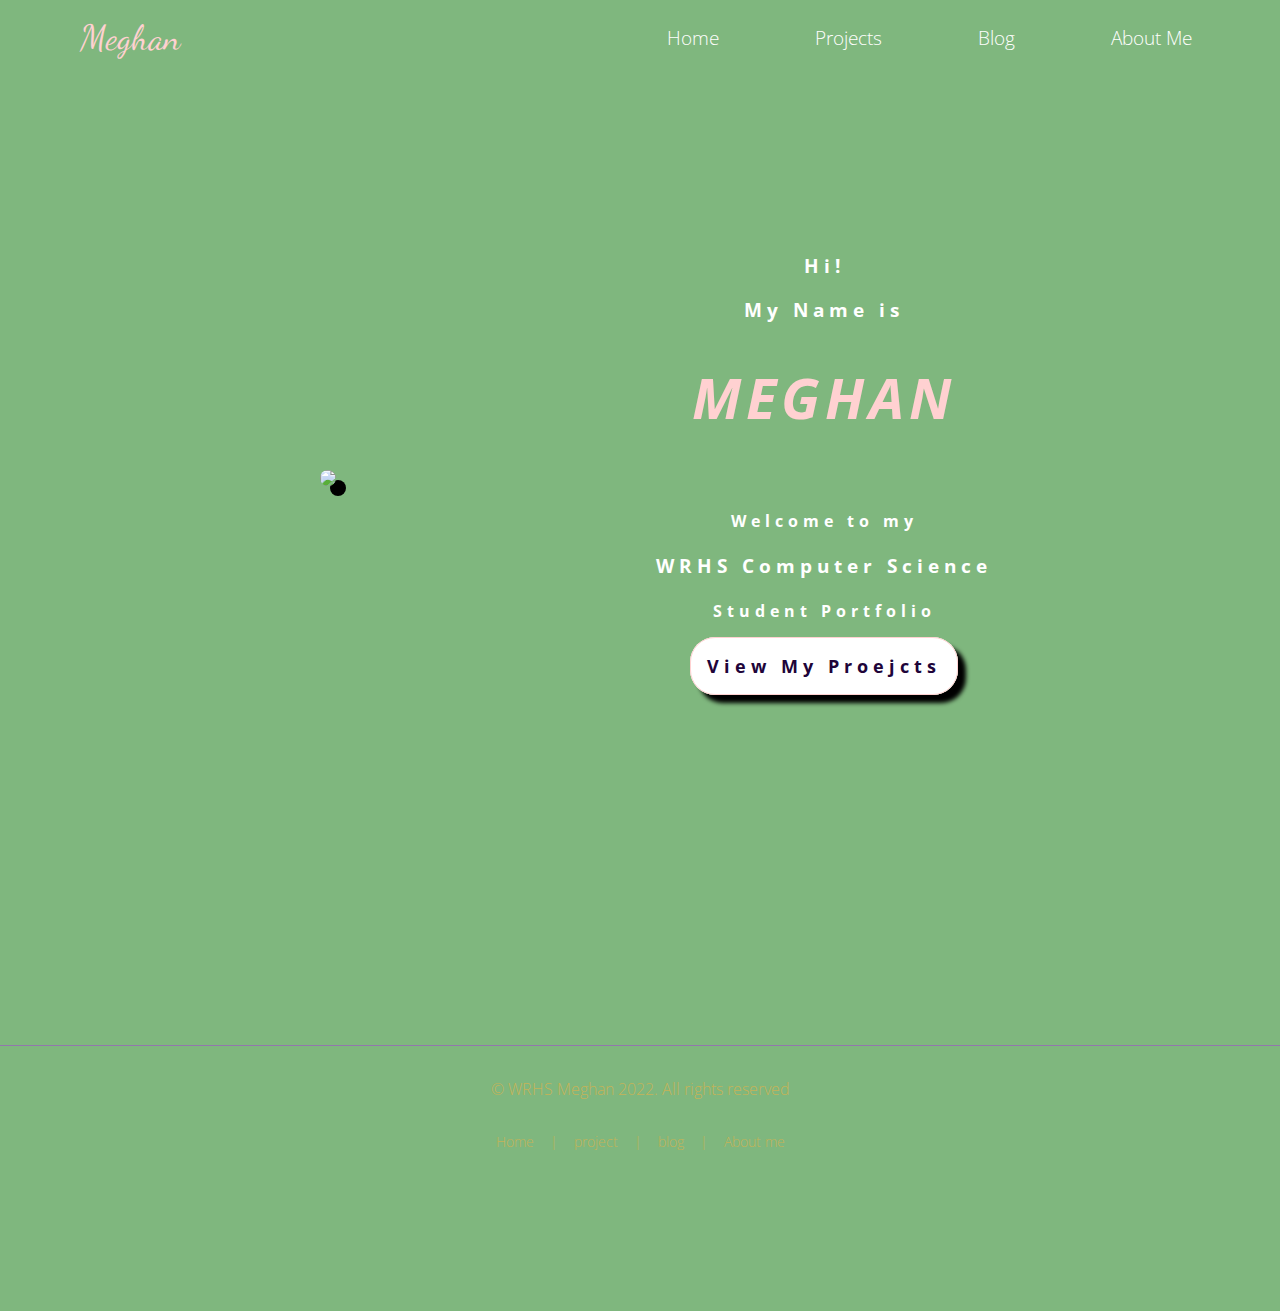
==== index.html @ 903379c4 "Complete project launch 5.0" ====
<!DOCTYPE html>
<html lang="en">
<head>
    <meta charset="UTF-8">
    <meta name="viewport" content="width=device-width, initial-scale=1.0">
    <meta http-equiv="X-UA-Compatible" content="ie=edge">
    <link rel="stylesheet" href="style.css" title="" type="text/css" />
    <link rel="stylesheet" href="nav.css" type="text/css" />
    <title>Meghan's Portfolio</title>
</head>
<body>
     <!--Navigation menu -->
    <nav class="navbar">
        <!--logo -->
        <div class="logo">Meghan</div>
        <!-- hamburger toggle -->
        <a href="#" class="toggle-button">
            <span class="bar"></span>
             <span class="bar"></span>
              <span class="bar"></span>
        </a>
         <!-- page navigation links  -->
         <div class="navbar-links">
             <ul>
                <li><a href="index.html">Home</a></li>
                <li><a href="projects.html">Projects</a></li>
                <li><a href="blog.html">Blog</a></li>
                <li><a href="aboutMe.html">About Me</a></li>
             </ul> <!--close ul list-->
         </div> <!--close navbar links class -->
    </nav> <!--close navbar class-->
    
     <!--Hero Section -->
    <section class="hero">
       <div class="heroImage">
           <img src="assets/aladdin2.jpeg"></img>
           
       </div>  <!-- Close heroImage class-->
       <div class="heroText">
           <div class="heroTextTop">
               <h3>Hi! </h3>
               <h3> My Name is</h3>
               <h1 class="heroName"><em>Meghan</em></h1>
               </div> <!-- Close herotexttop class-->
                   <div class="herotextBottom">
                       <h4>Welcome to my</h4>
                       <h3>WRHS Computer Science </h3>
                       <h4>Student Portfolio</h4>
                   </div>    
                  
             <div class="heroButton">
                 <a href="project.html" class="button">View My Proejcts</a>
              </div> <!-- Close heroButton class-->
           </div> <!-- Close heroText class-->
           
       
    </section> <!-- close hero class-->
    
    <footer>
        <p class="copyright">&copy; WRHS Meghan 2022. All rights reserved</p>
        <ul class="bottomNav">
           <li><a href="index.html">Home</a></li> 
           <li class="divider">|</li>
            <li><a href="projects.html">project</a></li> 
           <li class="divider">|</li> <li><a href="blog.html">blog</a></li> 
           <li class="divider">|</li> <li><a href="aboutMe.html">About me</a></li> 
           
        </ul>
    </footer>
    
        
   
    
    
    <script type="text/javascript" src="script.js"></script>
</body>
</html>
---- style.css ----
/*
Color Palette
background color: #200439
primary: #512C73
secondary: #361356
tertiary: #6F4D8F
accent: #9277AC
vegasGold: #c5b358
white: #fff
black: #000  
*/
html {
    /* if we add any padding or border into an element it does not affect the width of the element */
    
    box-sizing: border-box;
}

body {
    margin: 0;
    padding: 0;
    font-family: 'Open Sans', sans-serif;
    font-weight: 300;
    background-color: #7FB77E;
    color: #fff;
}

.hero {
    display: flex;
    flex-direction: column;
  justify-content: space-evenly;  
  align-items: center;
  }
  
  .heroImage {
      padding: 2rem;
  }
  
  .heroImage img {
      border-radius: 6rem;
      box-shadow: 10px 10px #000;
      width: 100%;
      height: auto;
  }
  
  .heroText {
      font-size: 0.7rem;
      padding-bottom: 2rem;
      text-align: center;
      letter-spacing: 5px;
       } 
       
       .heroName {
           color: #FFD1D1;
           font-size: 2.5rem;
           text-transform: uppercase;
       }
       
       .heroTextTop {
           padding: 1rem;
       }
       
       .heroTextBottom {
           padding: 1rem;
       }
       
       .heroButton {
           margin: 2rem;
       }
       
       .button {
           background-color: #fff;
           padding: 1rem;
           border: 1px solid #FFD1D1;
           border-radius: 25px;
           font-size: 0.9rem;
           font-weight:700;
           color: #200439;
           text-decoration: none;
           box-shadow: 8px 8px 4px #000;
       }
       
       .button:hover {
           background-color: #FFD1D1;
           color: #fff;
           transform: scale(1.5);
           /* (150% zoom - Note if the zoom is to large, it will go outside of the viewport)*/
       }
       
       .projectsHeader {
           margin: 1.5rem 3rem;
           text-align: center;
           padding: 0.5rem;
           letter-spacing: 4px;
       }
       
       .projectCard {
           background-color: #fff;
           color: #200439;
           margin: 4rem 3rem;
           padding: 0.5rem 2rem;
           text-align: center;
           border: 1px solid #9277AC;
           border-radius: 1rem;
           box-shadow: 10px 10px 5px #000; 
       }
       
       .projectCard img {
           width: 100%;
           height: auto;
           border-radius: 3rem;
           margin: 1rem 0;
       }
       
       .projectCard h2 {
           margin: 0.5rem 1rem 1.5rem 1rem;
           font-weight: 600;
       }
       
       .projectCard p {
           font-size: 1rem;
           font-weight: 400;
       }
       
       .projectIcons {
           display: flex;
           justify-content: space-evenly;
           font-size: 1.2rem;
           margin-top: 2rem;
       }
       
       .projectIcons p {
           margin: 0 0 1rem 0;
           font-size: 0.8rem;
       }
       
       .fa-github {
           font-size: 2.2rem;
           padding: 1.5rem;
       }
       
       .fa-file {
           font-size: 2.2rem;
           padding: 1.5rem;
       }
       
       
       
       
       footer {
           text-align:center;
           color: #c5b358;
           margin: 10rem 0;
           border-top: 1px solid #9277AC;
       }
       
       .copyright {
           margin: 1rem;
           padding: 1rem;
           font-size: 1rem;
           color: #c5b358;
           display: block;
       }
       
       
       .filler {
           display: flex;
           flex-direction: column;
           justify-content: center;
           align-items: center;
           margin: 0;
           height: 80vh;
       }
       
       
       @media (min-width: 800px) {
           .hero {
               flex-direction: row;
               justify-content: space-evenly;
               align-items: center;
               height: 90vh;
           }
           
           .heroText {
               font-size: 1rem;
           }
           
           .heroName {
               font-size: 3.5rem;
           }
           
           .button {
               font-size: 1.1rem;
           }
           
           .projectGallery {
               display: flex;
               flex-direction: row;
               justify-content:center;
               flex-wrap: wrap;
           }
           
           .projectCard {
               max-width: 20%;
           }
       }
---- nav.css ----
/*
Color Palette
background color: #200439
primary: #512C73
secondary: #361356
tertiary: #6F4D8F
accent: #9277AC
vegasGold: #c5b358
white: #fff
black: #000  
*/

@import url('https://fonts.googleapis.com/css2?family=Dancing+Script:wght@400;700&family=Open+Sans:wght@300&family=Poppins:wght@900&display=swap');
@import url('https://fonts.googleapis.com/css2?family=Dancing+Script:wght@400;700&family=Open+Sans:wght@300;400;600;700&family=Poppins:wght@900&display=swap');

.navbar {
    display: flex;
    justify-content: space-between;
    align-items: center;
    padding: 0 2.5rem;
}

.logo {
    font-size: 2.2rem;
    margin: 0.75rem 2.5rem;
    color: #FFD1D1;
    font-family: 'Dancing Script', cursive;
}

.navbar-links ul {
    margin: 0;
    padding: 0;
    display: flex;
}

.navbar-links li {
    list-style: none;
    padding: 1rem;
    font-size: 1.2rem;
}

.navbar-links li a {
    text-decoration: none;
    color: #fff;
    padding: 0.5rem 2rem;
    display: block;
}

.navbar-links li:hover {
    background-color: #361356;
}

.toggle-button {
    position: absolute;
    top: 1.5rem;
    right: 1.5rem;
    display: none;
    flex-direction: column;
    justify-content: space-between;
    width: 30px;
    height: 20px;
}

.toggle-button .bar {
    height: 3px;
    width: 100%;
    background-color: #fff;
    border-radius: 10px;
}


.bottomNav  {
    margin: 0;
    padding: 0;
    display: flex;
    justify-content: center;
    align-items:center;
}


.bottomNav li {
    list-style: none;
    font-size: 0.9rem;
    padding: 0 0.5rem;
}

.bottomNav li a {
    text-decoration: none;
    color: #c5b358;
    display: block;
}


@media (max-width: 800px) {
    .toggle-button {
        display: flex;
    }

    .navbar-links {
        display: none;
        width: 100%;
    }
    
    .navbar {
        flex-direction: column;
        align-items: flex-start;
    }

    .navbar-links ul {
        width: 100%;
        flex-direction: column;
    }

    .navbar-links li {
        text-align: center;
    }

    .navbar-links.active {
        display: flex;
    }
}
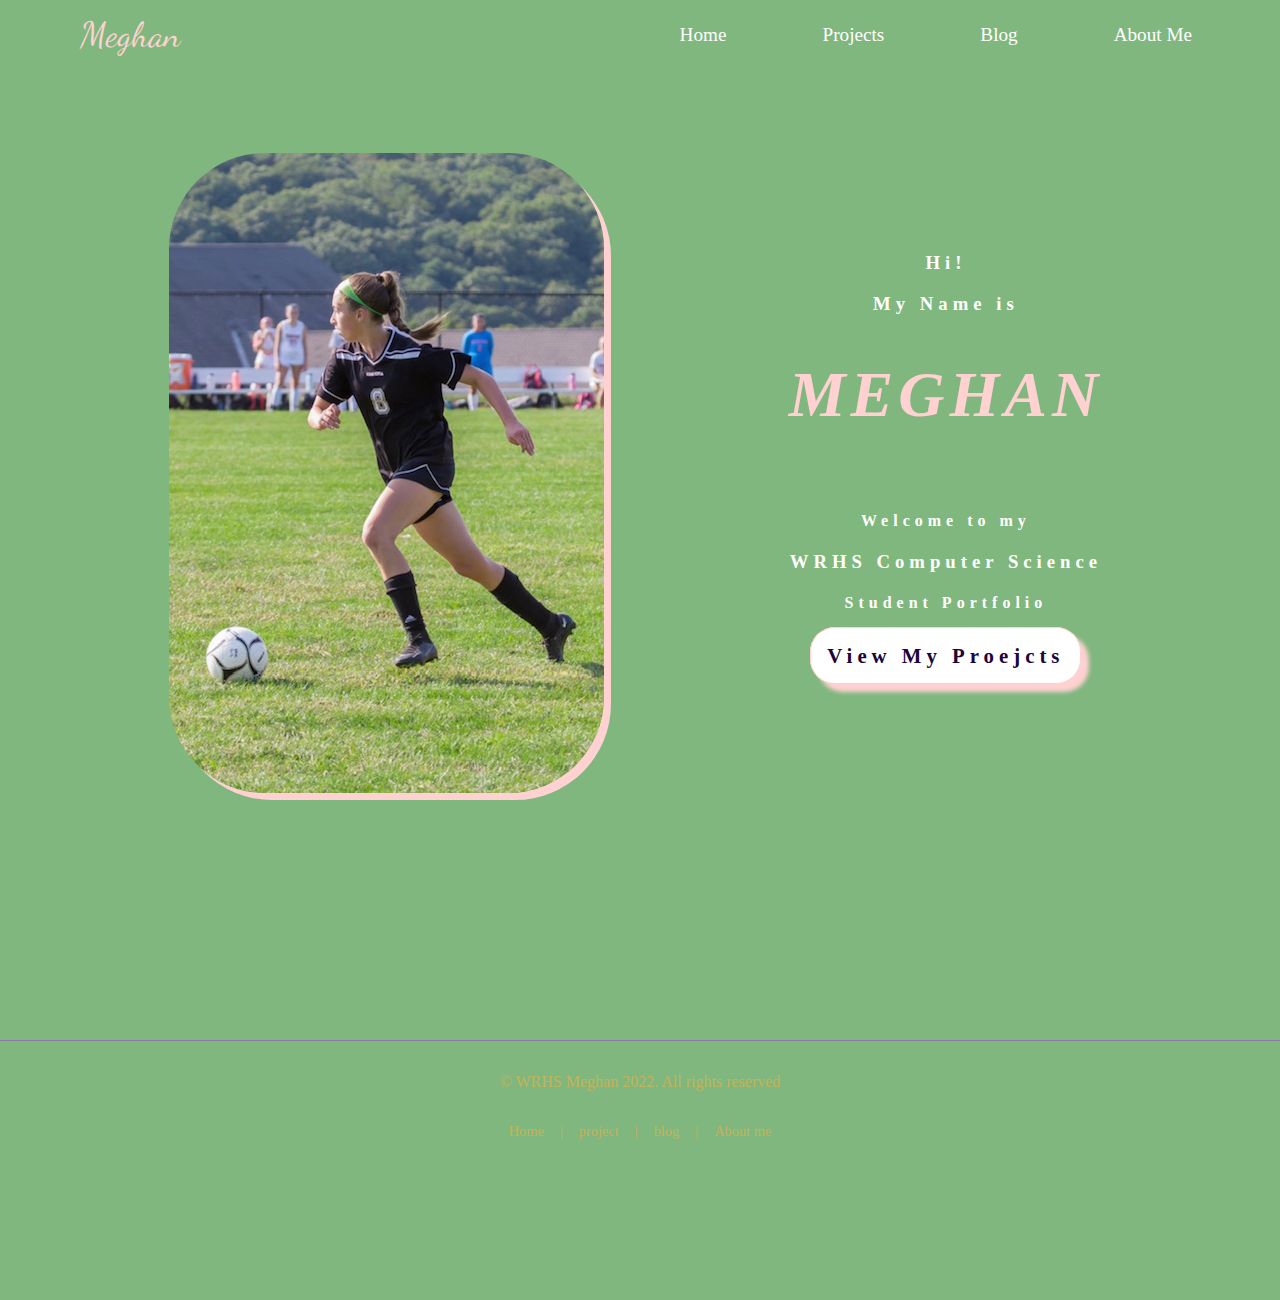
==== commit cd2c5283: "changed colors and added portfollios" ====
--- a/index.html
+++ b/index.html
@@ -33,7 +33,7 @@
      <!--Hero Section -->
     <section class="hero">
        <div class="heroImage">
-           <img src="assets/aladdin2.jpeg"></img>
+           <img src="assets/IMG_5664.jpg"></img>
            
        </div>  <!-- Close heroImage class-->
        <div class="heroText">
--- a/style.css
+++ b/style.css
@@ -18,7 +18,7 @@
 body {
     margin: 0;
     padding: 0;
-    font-family: 'Open Sans', sans-serif;
+    font-family: 'Lora', serif;
     font-weight: 300;
     background-color: #7FB77E;
     color: #fff;
@@ -32,12 +32,12 @@
   }
   
   .heroImage {
-      padding: 2rem;
+      padding: .5rem;
   }
   
   .heroImage img {
       border-radius: 6rem;
-      box-shadow: 10px 10px #000;
+      box-shadow: 7px 7px #FFD1D1;
       width: 100%;
       height: auto;
   }
@@ -76,7 +76,7 @@
            font-weight:700;
            color: #200439;
            text-decoration: none;
-           box-shadow: 8px 8px 4px #000;
+           box-shadow: 8px 8px 4px #FFD1D1;
        }
        
        .button:hover {
@@ -185,11 +185,11 @@
            }
            
            .heroName {
-               font-size: 3.5rem;
+               font-size: 4rem;
            }
            
            .button {
-               font-size: 1.1rem;
+               font-size: 1.3rem;
            }
            
            .projectGallery {
--- a/nav.css
+++ b/nav.css
@@ -47,7 +47,7 @@
 }
 
 .navbar-links li:hover {
-    background-color: #361356;
+    background-color: #FFD1D1;
 }
 
 .toggle-button {
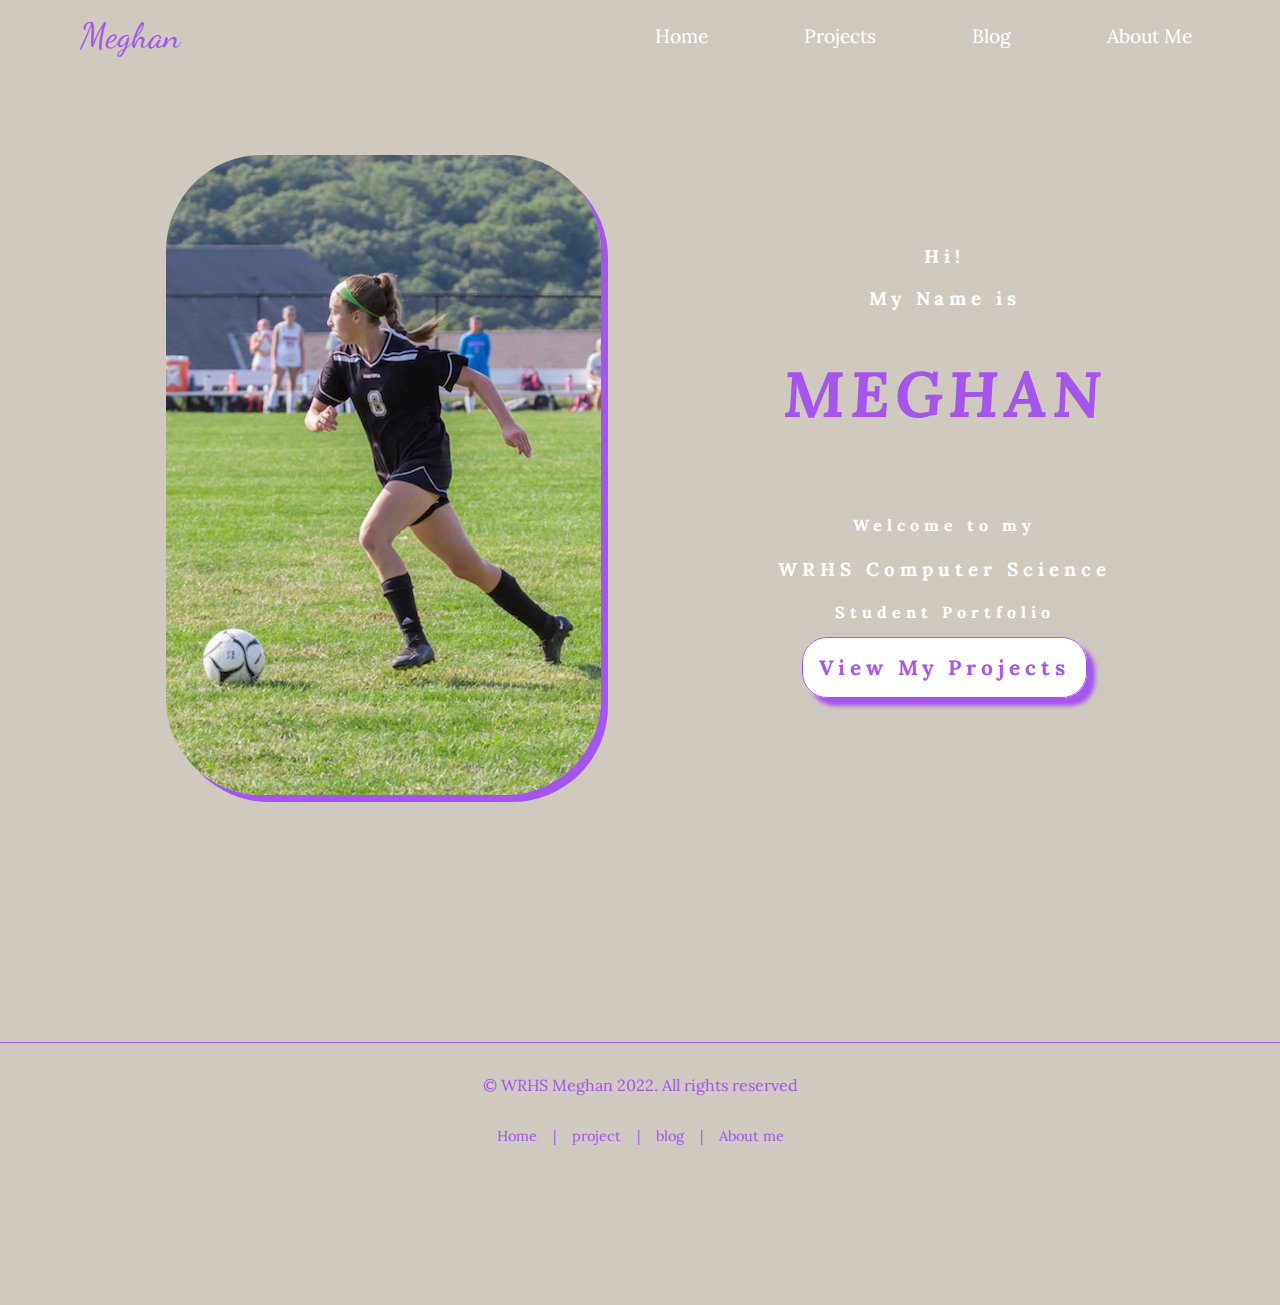
==== commit dab7fb0e: "submit for grading" ====
--- a/index.html
+++ b/index.html
@@ -49,7 +49,7 @@
                    </div>    
                   
              <div class="heroButton">
-                 <a href="project.html" class="button">View My Proejcts</a>
+                 <a href="project.html" class="button">View My Projects</a>
               </div> <!-- Close heroButton class-->
            </div> <!-- Close heroText class-->
            
--- a/style.css
+++ b/style.css
@@ -11,7 +11,7 @@
 */
 html {
     /* if we add any padding or border into an element it does not affect the width of the element */
-    
+
     box-sizing: border-box;
 }
 
@@ -20,190 +20,203 @@
     padding: 0;
     font-family: 'Lora', serif;
     font-weight: 300;
-    background-color: #7FB77E;
+    background-color: #D0C9C0;
     color: #fff;
 }
 
 .hero {
     display: flex;
     flex-direction: column;
-  justify-content: space-evenly;  
-  align-items: center;
-  }
-  
-  .heroImage {
-      padding: .5rem;
-  }
-  
-  .heroImage img {
-      border-radius: 6rem;
-      box-shadow: 7px 7px #FFD1D1;
-      width: 100%;
-      height: auto;
-  }
-  
-  .heroText {
-      font-size: 0.7rem;
-      padding-bottom: 2rem;
-      text-align: center;
-      letter-spacing: 5px;
-       } 
-       
-       .heroName {
-           color: #FFD1D1;
-           font-size: 2.5rem;
-           text-transform: uppercase;
-       }
-       
-       .heroTextTop {
-           padding: 1rem;
-       }
-       
-       .heroTextBottom {
-           padding: 1rem;
-       }
-       
-       .heroButton {
-           margin: 2rem;
-       }
-       
-       .button {
-           background-color: #fff;
-           padding: 1rem;
-           border: 1px solid #FFD1D1;
-           border-radius: 25px;
-           font-size: 0.9rem;
-           font-weight:700;
-           color: #200439;
-           text-decoration: none;
-           box-shadow: 8px 8px 4px #FFD1D1;
-       }
-       
-       .button:hover {
-           background-color: #FFD1D1;
-           color: #fff;
-           transform: scale(1.5);
-           /* (150% zoom - Note if the zoom is to large, it will go outside of the viewport)*/
-       }
-       
-       .projectsHeader {
-           margin: 1.5rem 3rem;
-           text-align: center;
-           padding: 0.5rem;
-           letter-spacing: 4px;
-       }
-       
-       .projectCard {
-           background-color: #fff;
-           color: #200439;
-           margin: 4rem 3rem;
-           padding: 0.5rem 2rem;
-           text-align: center;
-           border: 1px solid #9277AC;
-           border-radius: 1rem;
-           box-shadow: 10px 10px 5px #000; 
-       }
-       
-       .projectCard img {
-           width: 100%;
-           height: auto;
-           border-radius: 3rem;
-           margin: 1rem 0;
-       }
-       
-       .projectCard h2 {
-           margin: 0.5rem 1rem 1.5rem 1rem;
-           font-weight: 600;
-       }
-       
-       .projectCard p {
-           font-size: 1rem;
-           font-weight: 400;
-       }
-       
-       .projectIcons {
-           display: flex;
-           justify-content: space-evenly;
-           font-size: 1.2rem;
-           margin-top: 2rem;
-       }
-       
-       .projectIcons p {
-           margin: 0 0 1rem 0;
-           font-size: 0.8rem;
-       }
-       
-       .fa-github {
-           font-size: 2.2rem;
-           padding: 1.5rem;
-       }
-       
-       .fa-file {
-           font-size: 2.2rem;
-           padding: 1.5rem;
-       }
-       
-       
-       
-       
-       footer {
-           text-align:center;
-           color: #c5b358;
-           margin: 10rem 0;
-           border-top: 1px solid #9277AC;
-       }
-       
-       .copyright {
-           margin: 1rem;
-           padding: 1rem;
-           font-size: 1rem;
-           color: #c5b358;
-           display: block;
-       }
-       
-       
-       .filler {
-           display: flex;
-           flex-direction: column;
-           justify-content: center;
-           align-items: center;
-           margin: 0;
-           height: 80vh;
-       }
-       
-       
-       @media (min-width: 800px) {
-           .hero {
-               flex-direction: row;
-               justify-content: space-evenly;
-               align-items: center;
-               height: 90vh;
-           }
-           
-           .heroText {
-               font-size: 1rem;
-           }
-           
-           .heroName {
-               font-size: 4rem;
-           }
-           
-           .button {
-               font-size: 1.3rem;
-           }
-           
-           .projectGallery {
-               display: flex;
-               flex-direction: row;
-               justify-content:center;
-               flex-wrap: wrap;
-           }
-           
-           .projectCard {
-               max-width: 20%;
-           }
-       }
-       
-
-
-       +    justify-content: space-evenly;
+    align-items: center;
+}
+
+.heroImage {
+    padding: .5rem;
+}
+
+.heroImage img {
+    border-radius: 6rem;
+    box-shadow: 7px 7px #A555EC;
+    width: 100%;
+    height: auto;
+}
+
+.heroText {
+    font-size: 0.7rem;
+    padding-bottom: 2rem;
+    text-align: center;
+    letter-spacing: 5px;
+}
+
+.heroName {
+    color: #A555EC;
+    font-size: 2.5rem;
+    text-transform: uppercase;
+}
+
+.heroTextTop {
+    padding: 1rem;
+}
+
+.heroTextBottom {
+    padding: 1rem;
+}
+
+.heroButton {
+    margin: 2rem;
+}
+
+.button {
+    background-color: #fff;
+    padding: 1rem;
+    border: 1px solid #A555EC;
+    border-radius: 25px;
+    font-size: 0.9rem;
+    font-weight: 700;
+    color: #A555EC;
+    text-decoration: none;
+    box-shadow: 8px 8px 4px #A555EC;
+}
+
+.button:hover {
+    background-color: #A555EC;
+    color: #fff;
+    transform: scale(1.5);
+    /* (150% zoom - Note if the zoom is to large, it will go outside of the viewport)*/
+}
+
+.projectsHeader {
+    margin: 1.5rem 3rem;
+    text-align: center;
+    padding: 0.5rem;
+    letter-spacing: 4px;
+}
+
+.projectCard {
+    background-color: #A555EC;
+    color: #fff;
+    margin: 4rem 3rem;
+    padding: 0.5rem 2rem;
+    text-align: center;
+    border: 1px solid #A555EC;
+    border-radius: 1rem;
+
+}
+
+.projectCard img {
+    width: 100%;
+    height: auto;
+    border-radius: 3rem;
+    margin: 1rem 0;
+}
+
+.projectCard h2 {
+    margin: 0.5rem 1rem 1.5rem 1rem;
+    font-weight: 600;
+}
+
+.projectCard p {
+    font-size: 1rem;
+    font-weight: 400;
+}
+
+.projectIcons {
+    display: flex;
+    justify-content: space-evenly;
+    font-size: 1.2rem;
+    margin-top: 2rem;
+}
+
+.projectIcons p {
+    margin: 0 0 1rem 0;
+    font-size: 0.8rem;
+}
+
+.fa-github {
+    font-size: 2.2rem;
+    padding: 1.5rem;
+}
+
+.fa-file {
+    font-size: 2.2rem;
+    padding: 1.5rem;
+}
+
+
+
+
+footer {
+    text-align: center;
+    color: #A555EC;
+    margin: 10rem 0;
+    border-top: 1px solid #A555EC;
+}
+
+.copyright {
+    margin: 1rem;
+    padding: 1rem;
+    font-size: 1rem;
+    color: #A555EC;
+    display: block;
+}
+
+
+.filler {
+    display: flex;
+    flex-direction: column;
+    justify-content: center;
+    align-items: center;
+    margin: 0;
+    height: 80vh;
+}
+
+.me {
+    margin: 5rem;
+    text-align: center;
+    color: #A555EC;
+    
+}
+
+.me img {
+    width: 100%;
+    height: auto;
+}
+
+
+@media (min-width: 800px) {
+    .hero {
+        flex-direction: row;
+        justify-content: space-evenly;
+        align-items: center;
+        height: 90vh;
+    }
+
+    .heroText {
+        font-size: 1rem;
+    }
+
+    .heroName {
+        font-size: 4rem;
+    }
+
+    .button {
+        font-size: 1.3rem;
+    }
+
+    .projectGallery {
+        display: flex;
+        flex-direction: row;
+        justify-content: center;
+        flex-wrap: wrap;
+    }
+
+    .projectCard {
+        max-width: 20%;
+    }
+
+    .me img {
+        width: 35%;
+    }
+
+}
--- a/nav.css
+++ b/nav.css
@@ -10,9 +10,7 @@
 black: #000  
 */
 
-@import url('https://fonts.googleapis.com/css2?family=Dancing+Script:wght@400;700&family=Open+Sans:wght@300&family=Poppins:wght@900&display=swap');
-@import url('https://fonts.googleapis.com/css2?family=Dancing+Script:wght@400;700&family=Open+Sans:wght@300;400;600;700&family=Poppins:wght@900&display=swap');
-
+@import url('https://fonts.googleapis.com/css2?family=Alfa+Slab+One&family=Dancing+Script:wght@400;700&family=Lora:ital@1&family=Merriweather:ital@1&family=Montserrat:wght@300&family=Open+Sans:wght@300;400;600;700&family=Poppins:wght@900&family=Sono:wght@300&display=swap');
 .navbar {
     display: flex;
     justify-content: space-between;
@@ -23,7 +21,7 @@
 .logo {
     font-size: 2.2rem;
     margin: 0.75rem 2.5rem;
-    color: #FFD1D1;
+    color: #A555EC;
     font-family: 'Dancing Script', cursive;
 }
 
@@ -47,7 +45,7 @@
 }
 
 .navbar-links li:hover {
-    background-color: #FFD1D1;
+    background-color: #A555EC;
 }
 
 .toggle-button {
@@ -86,7 +84,7 @@
 
 .bottomNav li a {
     text-decoration: none;
-    color: #c5b358;
+    color: #A555EC;
     display: block;
 }
 
